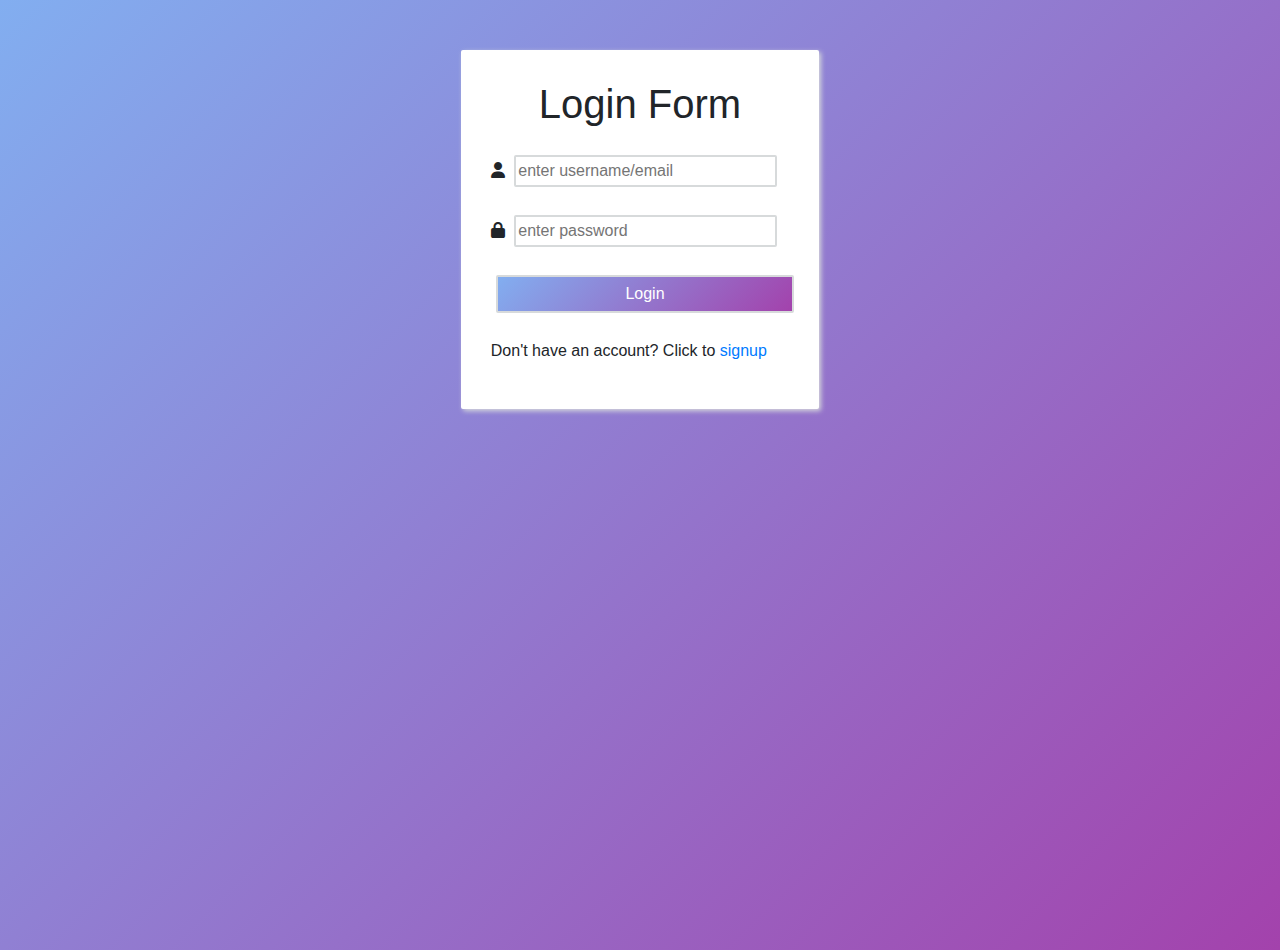
==== login.html @ 3289a084 "Login/Signup Done!" ====
<?php
include("connection.php");
?>
<!DOCTYPE html>
<html lang="en">
  <head>
    <meta charset="utf-8" />
    <meta
      name="viewport"
      content="width=device-width, initial-scale=1, shrink-to-fit=no"
    />

    <!-- Bootstrap CSS -->
    <link
      rel="stylesheet"
      href="https://cdn.jsdelivr.net/npm/bootstrap@4.4.1/dist/css/bootstrap.min.css"
      integrity="sha384-Vkoo8x4CGsO3+Hhxv8T/Q5PaXtkKtu6ug5TOeNV6gBiFeWPGFN9MuhOf23Q9Ifjh"
      crossorigin="anonymous"
    />
    <link
      rel="stylesheet"
      href="https://cdnjs.cloudflare.com/ajax/libs/font-awesome/6.6.0/css/all.min.css"
    />
    <link rel="stylesheet" href="style.css" />

    <title>Login</title>
  </head>
  <body>
    <div id="form">
      <h1>Login Form</h1>
      <form name="form" action="login.php" method="post">
        <i class="fa-solid fa-user"></i>
        <input
          type="text"
          id="name"
          name="name"
          placeholder="enter username/email"
          required
        /><br /><br />
        <i class="fa-solid fa-lock"></i>
        <input
          type="password"
          id="password"
          name="password"
          placeholder="enter password"
          required
        /><br /><br />
        <input type="submit" id="btn" value="Login" name="login" /><br /><br />
        <p>Don't have an account? Click to <a href="index.html">signup</a></p>
      </form>
    </div>

    <script
      src="https://cdn.jsdelivr.net/npm/bootstrap@4.4.1/dist/js/bootstrap.min.js"
      integrity="sha384-wfSDF2E50Y2D1uUdj0O3uMBJnjuUD4Ih7YwaYd1iqfktj0Uod8GCExl3Og8ifwB6"
      crossorigin="anonymous"
    ></script>
  </body>
</html>
---- style.css ----
body {
  background-image: linear-gradient(
    135deg,
    rgb(130, 174, 240),
    rgb(163, 66, 172)
  );

  height: 100vh;
  overflow: hidden;
}

#form {
  background-color: white;
  width: 28%;
  border-radius: 2px;
  margin: 50px auto;
  padding: 30px;
  box-shadow: 2px 2px 5px rgb(215, 218, 219);
}

h1 {
  text-align: center;
  margin-bottom: 25px;
}

input {
  border-radius: 2px;
  width: 88%;
  border: 2px solid rgb(215, 218, 219);
  padding: 2px;
  margin: 2px 5px;
}

#btn {
  background-image: linear-gradient(
    135deg,
    rgb(130, 174, 240),
    rgb(163, 66, 172)
  );

  width: 100%;
  padding: 5px;
  color: white;
}
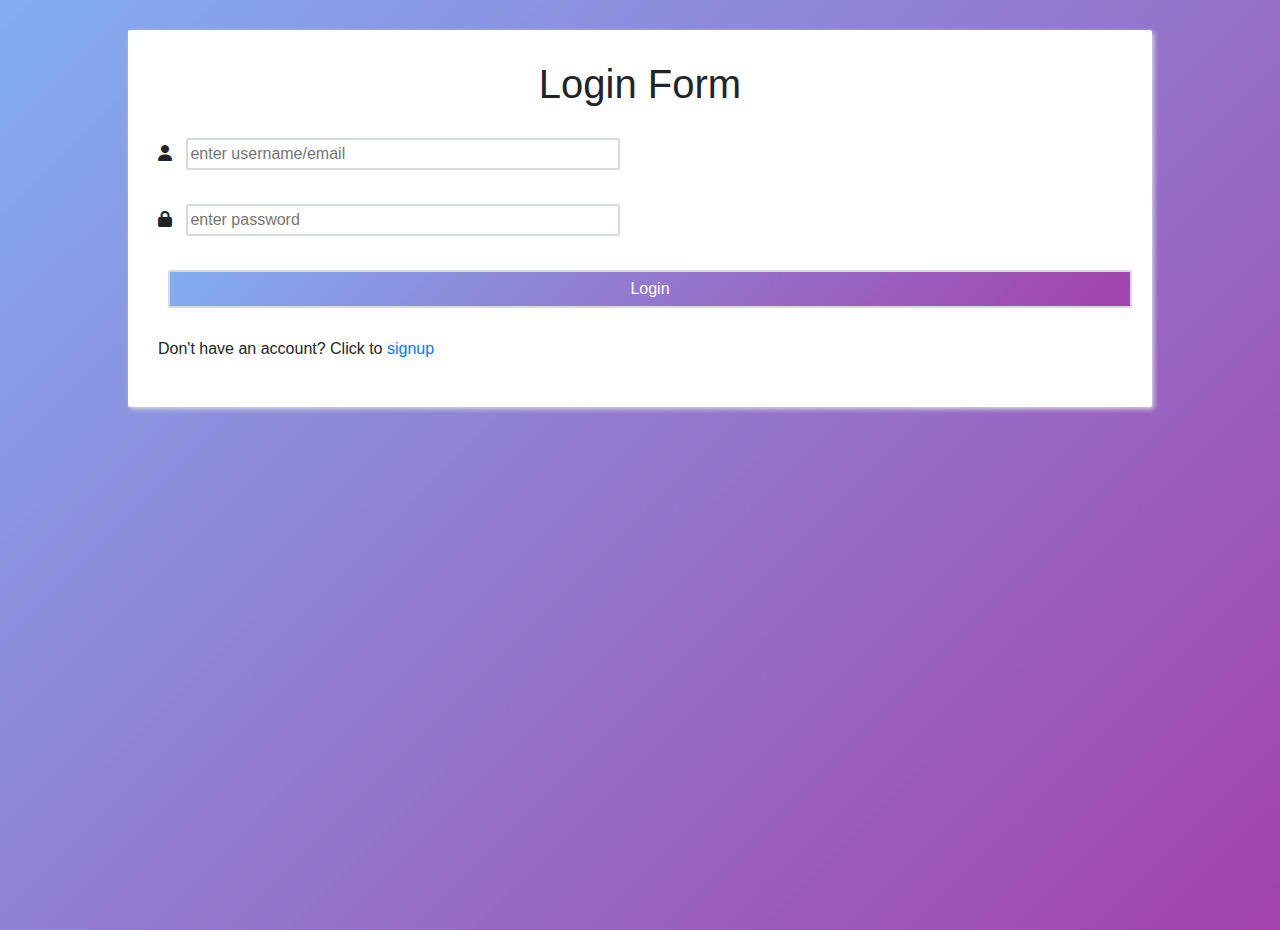
==== commit 866e494f: "New Fields Added" ====
--- a/login.html
+++ b/login.html
@@ -46,7 +46,7 @@
           required
         /><br /><br />
         <input type="submit" id="btn" value="Login" name="login" /><br /><br />
-        <p>Don't have an account? Click to <a href="index.html">signup</a></p>
+        <p>Don't have an account? Click to <a href="index.php">signup</a></p>
       </form>
     </div>
 
--- a/style.css
+++ b/style.css
@@ -11,11 +11,20 @@
 
 #form {
   background-color: white;
-  width: 28%;
+  width: 80%;
   border-radius: 2px;
-  margin: 50px auto;
+  margin: 30px auto;
   padding: 30px;
   box-shadow: 2px 2px 5px rgb(215, 218, 219);
+}
+
+.form-fields {
+  display: flex;
+  flex-direction: row;
+}
+
+.form-field {
+  width: 100%;
 }
 
 h1 {
@@ -25,10 +34,18 @@
 
 input {
   border-radius: 2px;
-  width: 88%;
+  width: 45%;
   border: 2px solid rgb(215, 218, 219);
   padding: 2px;
-  margin: 2px 5px;
+  margin: 5px 10px;
+}
+
+#gender input {
+  width: 10px;
+}
+
+.gender {
+  display: inline;
 }
 
 #btn {
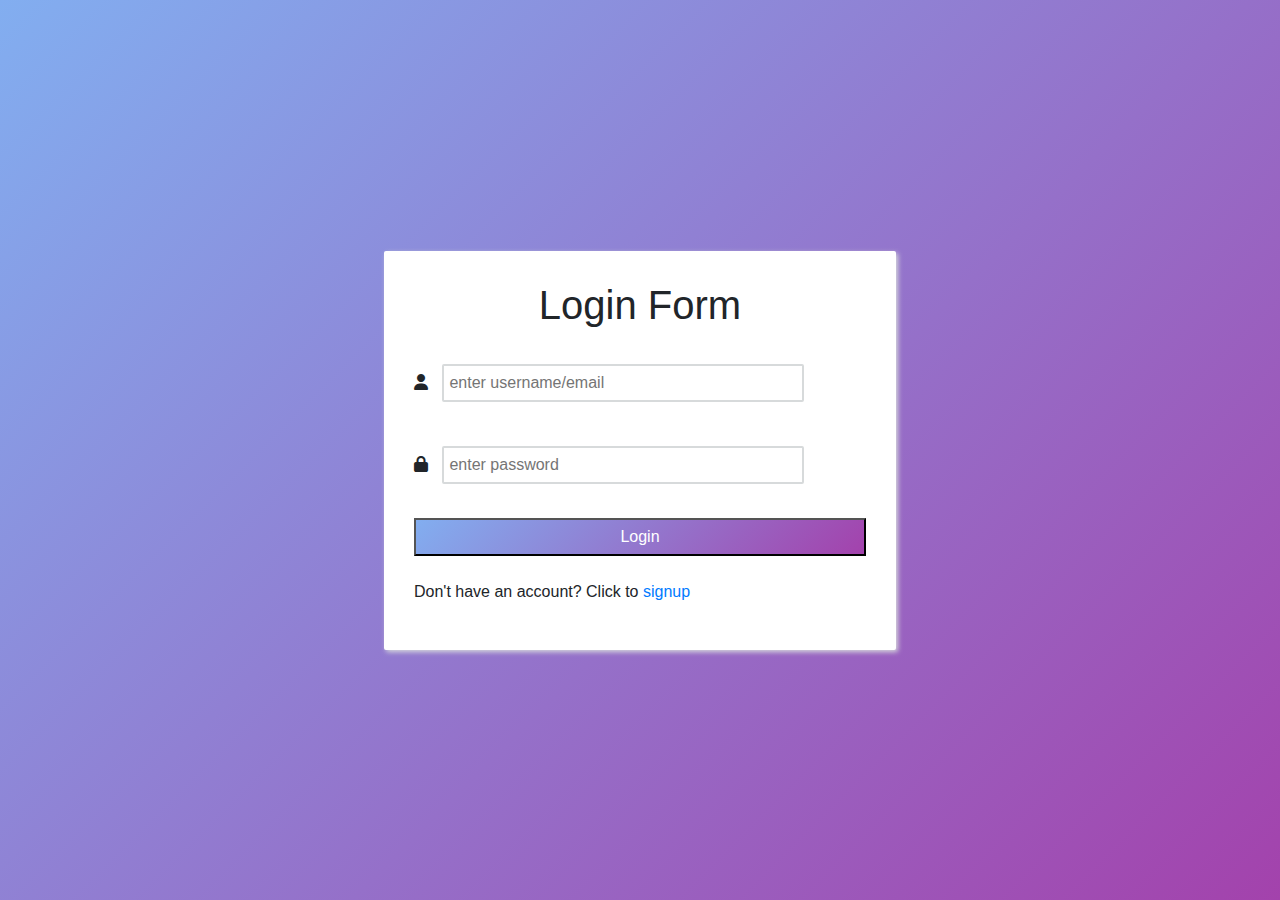
==== commit 8d867004: "Form Layout Set" ====
--- a/login.html
+++ b/login.html
@@ -1,6 +1,3 @@
-<?php
-include("connection.php");
-?>
 <!DOCTYPE html>
 <html lang="en">
   <head>
@@ -26,7 +23,7 @@
     <title>Login</title>
   </head>
   <body>
-    <div id="form">
+    <div id="form" style="width: 40%">
       <h1>Login Form</h1>
       <form name="form" action="login.php" method="post">
         <i class="fa-solid fa-user"></i>
--- a/style.css
+++ b/style.css
@@ -7,13 +7,15 @@
 
   height: 100vh;
   overflow: hidden;
+  display: flex;
+  align-items: center;
+  justify-content: center;
 }
 
 #form {
   background-color: white;
   width: 80%;
   border-radius: 2px;
-  margin: 30px auto;
   padding: 30px;
   box-shadow: 2px 2px 5px rgb(215, 218, 219);
 }
@@ -21,10 +23,26 @@
 .form-fields {
   display: flex;
   flex-direction: row;
+  flex-wrap: wrap;
 }
 
 .form-field {
+  display: inline;
+  width: 50%;
+  margin: 6px 0px;
+}
+
+.file-field {
   width: 100%;
+}
+
+#gender {
+  display: flex;
+  align-items: center;
+}
+
+label {
+  margin: 0;
 }
 
 h1 {
@@ -32,20 +50,26 @@
   margin-bottom: 25px;
 }
 
-input {
+input[type="text"],
+input[type="email"],
+input[type="password"] {
   border-radius: 2px;
-  width: 45%;
+  width: 80%;
   border: 2px solid rgb(215, 218, 219);
-  padding: 2px;
-  margin: 5px 10px;
+  padding: 5px;
+  margin: 10px;
 }
 
-#gender input {
-  width: 10px;
+input[type="radio"] {
+  margin: 0 6px;
 }
 
-.gender {
-  display: inline;
+input[type="file"] {
+  margin-left: 10px;
+}
+
+select {
+  margin-left: 10px;
 }
 
 #btn {
@@ -59,3 +83,22 @@
   padding: 5px;
   color: white;
 }
+
+@media (max-width: 1024px) {
+  .form-field {
+    width: 100%;
+  }
+  input[type="text"],
+  input[type="email"],
+  input[type="password"] {
+    width: 90%;
+  }
+}
+
+@media (max-width: 569px) {
+  input[type="text"],
+  input[type="email"],
+  input[type="password"] {
+    width: 70%;
+  }
+}
